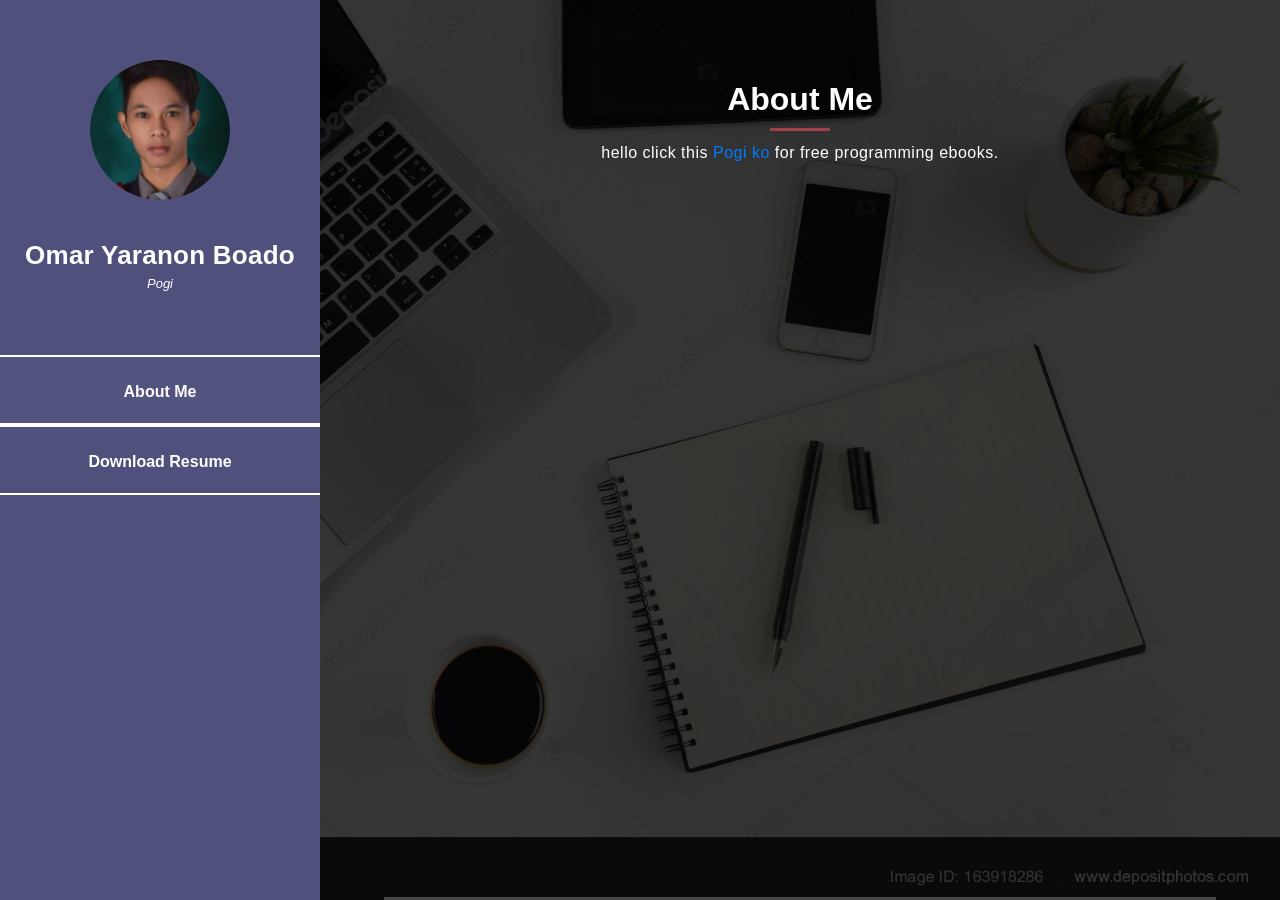
==== index.html @ 0d50c03a "Update index.html" ====
<!DOCTYPE html>
<html lang="en" oncontextmenu="return false">
  <head>
    <meta charset="utf-8" />
    <meta
      name="viewport"
      content="width=device-width, initial-scale=1, shrink-to-fit=no"
    />
    <meta name="description" content="" />
    <meta name="author" content="" />
    <link
      href="https://fonts.googleapis.com/css?family=Lato:100,300,400,700,900"
      rel="stylesheet"
    />

    <title>Portfolio</title>
<!--
Reflux Template
https://templatemo.com/tm-531-reflux
-->
    <!-- Bootstrap core CSS -->
    <link href="vendor/bootstrap/css/bootstrap.min.css" rel="stylesheet" />

    <!-- Additional CSS Files -->
    <link rel="stylesheet" href="assets/css/fontawesome.css" />
    <link rel="stylesheet" href="assets/css/templatemo-style.css" />
    <link rel="stylesheet" href="assets/css/owl.css" />
    <link rel="stylesheet" href="assets/css/lightbox.css" />
  </head>

  <body>
  <script>window.onload = function() {
    if(!window.location.hash) {
        window.location = window.location + '#MyPortfolio';
        window.location.reload();
    }
}
</script>
    <div id="page-wraper">
      <!-- Sidebar Menu -->
      <div class="responsive-nav">
        <i class="fa fa-bars" id="menu-toggle"></i>
        <div id="menu" class="menu">
          <i class="fa fa-times" id="menu-close"></i>
          <div class="container">
            <div class="image">
              <a href="\assets\ebooks\"><img src="assets/images/author-image.png" alt="" /></a>
            </div>
            <div class="author-content">
              <h4>Omar Yaranon Boado</h4>
              <span>Pogi</span>
			</div>
			
            <nav class="main-nav" role="navigation">
		 <ul class="main-menu">


                <li><a href="#section1">About Me</a></li>
               <!-- <li><a href="#section2">What I’m good at</a></li>
                <li><a href="#section3" >Accomplishments</a></li> -->
			 
              </ul>
	<li><a href="#" onClick="alert('Nothing to see here')">Download Resume </a></li>
            </nav>
           
            <div class="copyright-text">
            </div>
          </div>
        </div>
      </div>

      <section class="section about-me" data-section="section1">
        <div class="container">
          <div class="section-heading">
            <h2>About Me</h2>
            <div class="line-dec"></div>
            <span>
		hello click this <a href="omarboado.github.io/assets/ebooks/">Pogi ko</a> for free programming ebooks.
	    </span>
          </div>
        </section>
<!--
      <section class="section my-services" data-section="section2">
        <div class="container">
          <div class="section-heading">
            <h2>What I’m good at?</h2>
            <div class="line-dec"></div>
           
          </div>
		
          <div class="row">
            <div class="col-md-6">
              <div class="service-item">
                <div class="first-service-icon service-icon"></div>
                <h4>Creative Ideas</h4>
                <p>
                 The ability to consider something in a new way, includes analysis, open-mindedness, problem-solving, organization, and communication.
                </p>
              </div>
            </div>
            <div class="col-md-6">
              <div class="service-item">
                <div class="second-service-icon service-icon"></div>
                <h4>HTML5, CSS3 & Bootstrap</h4>
                <p>
                   Knowledgeable in Website development and implementation using HTML5, CSS3 and Bootstrap 
                </p>
              </div>
            </div>
            <div class="col-md-6">
              <div class="service-item">
                <div class="third-service-icon service-icon"></div>
                <h4>Microsoft T-SQL</h4>
                <p>
                  Developed and Optimized Stored Procedures and
				  Functions using T-SQL using SQL server management studio(SSMS).
                </p>
              </div>
            </div>
            <div class="col-md-6">
              <div class="service-item">
                <div class="fourth-service-icon service-icon"></div>
                <h4>VB and Crystal Reports</h4>
                <p>
                  Knowledgeable in Visual Basic and crytal reports,Modifying and customize commercial programs for internal
				  needs.
                </p>
              </div>
            </div>
          </div>
        </div>
      </section>

      <section class="section my-work" data-section="section3">
        <div class="container">
          <div class="section-heading">
            <h2>Accomplishments</h2>
            <div class="line-dec"></div>
           <span>Hover each image to see descriptions</span>
          </div>
          <div class="row">
            <div class="isotope-wrapper">
              <form class="isotope-toolbar">
                <label
                  ><input
                    type="radio"
                    data-type="*"
                    checked=""
                    name="isotope-filter"
                  />
                  <span>all</span></label
                >
                <label
                  ><input
                    type="radio"
                    data-type="people"
                    name="isotope-filter"
                  />
                  <span>Trainings and Implementations</span></label
                >
                <label
                  ><input
                    type="radio"
                    data-type="nature"
                    name="isotope-filter"
                  />
                  <span>HRIS System and College System</span></label
                >
                
              </form>
              <div class="isotope-box">
                <div class="isotope-item" data-type="people">
                  <figure class="snip1321">
                    <img
                      src="assets/images/portfolio-02.jpg"
                      alt="sq-sample26"
                    />
                    <figcaption>
                      <a
                        href="assets/images/portfolio-02.jpg"
                        data-lightbox="image-1"
                        data-title="Caption"
                        ><i class="fa fa-search"></i
                      ></a>
                      <h4>User Trainings</h4>
                      <span>Trained users(HR staff) on how to use the HRIS system
					  Client: CHDG at La trinidad Benguet SLU Hospital in Baguio, Sacred
							Ace Hospital in Dumaguete, Rosario Hospital in Guagua
							Pampanga, and TCHI in Tayabas Quezon
					  </span>
                    </figcaption>
                  </figure>
                </div>

		<div class="isotope-item" data-type="people">
                  <figure class="snip1321">
                    <img
                      src="assets/images/portfolio-01.jpg"
                      alt="sq-sample26"
                    />
                    <figcaption>
                      <a
                        href="assets/images/portfolio-01.jpg"
                        data-lightbox="image-1"
                        data-title="Caption"
                        ><i class="fa fa-search"></i
                      ></a>
                     <h4>Implementations</h4>
						<span>System database installation,Govt mandatory contributions execution depends per client/s format
						CLients: CHDG at La trinidad Benguet SLU Hospital in Baguio, Sacred Hospital in Angeles Pampanga, 
							NKTI in Quezon City, Ace Hospital in Dumaguete, Rosario Hospital in Guagua,Pampanga, VRP Hospital in Mandaluyong City, 
							and TCHIin Tayabas Quezon
						</span>
                    </figcaption>
                  </figure>
                </div>
             
			 
			 <div class="isotope-item" data-type="nature">
                  <figure class="snip1321">
                    <img
                      src="assets/images/portfolio-03.jpg"
                      alt="sq-sample26"
                    />
                    <figcaption>
                      <a
                        href="assets/images/portfolio-03.jpg"
                        data-lightbox="image-1"
                        data-title="Caption"
                        ><i class="fa fa-search"></i
                      ></a>
                     <h4>College System</h4>
						<span>System database/Development and installation,includes: Registration and Grading System
						CLients: Adventist Iligan College at Iligan City, Christ the king college at San Fernando City, La Union
						</span>
                    </figcaption>
                  </figure>
                </div>
				
				<div class="isotope-item" data-type="nature">
                  <figure class="snip1321">
                    <img
                      src="assets/images/portfolio-06.jpg"
                      alt="sq-sample26"
                    />
                    <figcaption>
                      <a
                        href="assets/images/portfolio-06.jpg"
                        data-lightbox="image-1"
                        data-title="Caption"
                        ><i class="fa fa-search"></i
                      ></a>
                     <h4>Human Resource Information System</h4>
						<span>System database/Development and installation,includes: Visual Personnel, Visual Timekeeping, Visual Payroll and Visual Timein
						CLients: All Medsys clients (Luzon ,Visayas, and Mindanao who uses Medsys HRIS System)
						</span>
                    </figcaption>
                  </figure>
                </div>
			 
              </div>
            </div>
          </div>
        </div>
      </section>
 </div>
-->
    <!-- Scripts -->
    <!-- Bootstrap core JavaScript -->
    <script src="vendor/jquery/jquery.min.js"></script>
    <script src="vendor/bootstrap/js/bootstrap.bundle.min.js"></script>

    <script src="assets/js/isotope.min.js"></script>
    <script src="assets/js/owl-carousel.js"></script>
    <script src="assets/js/lightbox.js"></script>
    <script src="assets/js/custom.js"></script>

	  
    <script>
	    
      //according to loftblog tut
      $(".main-menu li:first").addClass("active");

      var showSection = function showSection(section, isAnimate) {
        var direction = section.replace(/#/, ""),
          reqSection = $(".section").filter(
            '[data-section="' + direction + '"]'
          ),
          reqSectionPos = reqSection.offset().top - 0;

        if (isAnimate) {
          $("body, html").animate(
            {
              scrollTop: reqSectionPos
            },
            800
          );
        } else {
          $("body, html").scrollTop(reqSectionPos);
        }
      };

      var checkSection = function checkSection() {
        $(".section").each(function() {
          var $this = $(this),
            topEdge = $this.offset().top - 80,
            bottomEdge = topEdge + $this.height(),
            wScroll = $(window).scrollTop();
          if (topEdge < wScroll && bottomEdge > wScroll) {
            var currentId = $this.data("section"),
              reqLink = $("a").filter("[href*=\\#" + currentId + "]");
            reqLink
              .closest("li")
              .addClass("active")
              .siblings()
              .removeClass("active");
          }
        });
      };

      $(".main-menu").on("click", "a", function(e) {
        e.preventDefault();
        showSection($(this).attr("href"), true);
      });

      $(window).scroll(function() {
        checkSection();
      });
	    
    </script>
  </body>
</html>
---- assets/css/templatemo-style.css ----
/*

Reflux Template

https://templatemo.com/tm-531-reflux

*/

@import url(fontawesome.css);
@import url("https://fonts.googleapis.com/css?family=Lato:100,300,400,700,900");
body {
    font-family: 'Lato', sans-serif;
}

#page-wraper {
    background: url(../images/page-bg.jpg) no-repeat center center fixed;
    -webkit-background-size: cover;
    -moz-background-size: cover;
    -o-background-size: cover;
    background-size: cover;
    width: 100%;
}


/* Basic */

body {
    overflow-x: hidden;
}

input,
select,
textarea {
    outline: none;
}

a,
a:hover {
    text-decoration: none;
}

p {
    font-size: 16px;
    line-height: 24px;
    color: #fff;
}

h4 {
    font-size: 26px;
    font-weight: 700;
    color: #fff;
    letter-spacing: 0.25px;
}

img {
    width: 100%;
    overflow: hidden;
}

ul {
    padding: 0;
    margin: 0;
    list-style: none;
}

ul li {
    display: inline-block;
}

html {
    -webkit-box-sizing: border-box;
    -moz-box-sizing: border-box;
    box-sizing: border-box;
}

*,
*:before,
*:after {
    -webkit-box-sizing: inherit;
    -moz-box-sizing: inherit;
    box-sizing: inherit;
}

.clearfix {
    zoom: 1;
}

.clearfix:before,
.clearfix:after {
    content: "";
    display: table;
}

.clearfix:after {
    clear: both;
}

.container {
    margin: 0 auto;
}

.main-nav {
    text-align: center;
}

.main-nav li:last-child a {
    border-bottom: 2px solid #fff;
}

.main-nav li {
    display: block;
}

.main-nav li a {
    height: 70px;
    line-height: 70px;
    display: inline-block;
    font-size: 16px;
    font-weight: 700;
    color: #fff;
    width: 100%;
    transition: all 0.5s;
    border-top: 2px solid #fff;
}

.main-nav li:hover a,
.main-nav li.active a {
    background: #fff;
    color: #8c363e;
}

/* Sidebar Menu */

.menu .image {
    margin-top: 60px;
}

.menu .image img {
    width: 140px;
    height: 140px;
    border-radius: 50%;
    text-align: center;
}

.menu .author-content {
    margin: 40px 0px 60px 0px;
}

.menu .author-content h4 {
    margin-bottom: 0px;
}

.menu .author-content span {
    font-size: 13px;
    font-style: italic;
    color: #fff;
}

.menu .social-network {
    margin-top: 60px;
}

.menu .social-network ul li {
    margin: 0 3px;
}

.menu .social-network ul li a {
    width: 40px;
    height: 40px;
    display: inline-block;
    text-align: center;
    line-height: 40px;
    background-color: rgba(0, 0, 0, 0.2);
    color: #fff;
    font-size: 14px;
    transition: all 0.5s;
}

.menu .social-network ul li a:hover {
    background-color: #fff;
    color: #a43f49;
}

.menu .copyright-text {
    position: relative;
    margin-top: 60px;
}

.menu .copyright-text p {
    border-top: 1px solid rgba(250, 250, 250, 0.1);
    display: inline-block;
    width: 100%;
    padding-left: 30px;
    padding-right: 30px;
    padding-top: 30px;
    font-size: 13px;
}

.menu:before,
.menu:after {
    content: "";
    display: table;
}

.menu:after {
    clear: both;
}

.menu a {
    text-decoration: none;
    color: inherit;
}

.menu {
    text-align: center;
}

.menu::-webkit-scrollbar {
    display: none;
}

.menu {
    left: 10%;
  -webkit-transition: -webkit-transform 233ms cubic-bezier(0, 0, 0.21, 1);
  -webkit-overflow-scrolling: touch;
  background-color: #50507c;
  box-sizing: border-box;
  height: 100vh;  
  max-height: 100vh !important;
  max-width: 80vw !important;
  min-width: 45px !important;
  outline: none;
  overflow-x: hidden !important;
  overflow-y: auto !important;
  padding: 0;
  position: fixed !important;
  top: calc(0px);  
  width: 20%;
  will-change: transform;
  z-index: 9999 !important;
}

.menu-toggle {
  color: #fff;
  cursor: pointer;
  font-size: 25px;
  position: fixed;
  right: 25px;
  top: 25px;
}

#menu-toggle {
    z-index: 999;
    cursor: pointer;
    position: fixed;
    top: 0;
    left: 0;
    color: #a43f49;
    background-color: #fff;
    width: 60px;
    height: 60px;
    text-align: center;
    display: inline-block;
    line-height: 60px;
}

.menu-close {
  cursor: pointer;
}

#menu-close {
    cursor: pointer;
    text-align: right;
    color: #a43f49;
    background-color: #fff;
    width: 100%;
    height: 60px;
    text-align: center;
    display: inline-block;
    line-height: 60px;
}


/* Section */

.section {
    color: #fff;
    width: 55%;
    right: 10%;
    left: 35%;
    position: relative;
    min-height: 100vh;
    padding-bottom: 80px;
    border-bottom: 3px solid rgba(250, 250, 250, 0.25);
}

.section-heading {
    text-align: center;
    padding: 80px 45px;
}

.section-heading h2 {
    font-size: 32px;
    font-weight: 700;
    color: #fff;
}

.section-heading .line-dec {
    width: 60px;
    height: 3px;
    background-color: #a43f49;
    margin: 10px auto;
}

.section-heading span {
    margin-top: 5px;
    font-size: 16px;
    color: #fff;
    letter-spacing: 0.5px;
}


/* Buttons */

.white-button a {
    display: inline-block;
    padding: 12px 20px;
    background-color: #fff;
    color: #a43f49;
    font-size: 13px;
    font-weight: 800;
    letter-spacing: 0.5px;
    text-transform: uppercase;
    transition: all 0.5s;
}

.white-button a:hover {
    background-color: #a43f49;
    color: #fff;
}

button {
    display: inline-block;
    padding: 10px 20px;
    background-color: #fff;
    color: #a43f49;
    font-size: 12px;
    font-weight: 800;
    letter-spacing: 0.5px;
    text-transform: uppercase;
    transition: all 0.5s;
    border: none;
    outline: none;
    cursor: pointer;
}

button:hover {
    outline: none;
    background-color: #a43f49;
    color: #fff;
}


/* Left & Right Post */

.right-image-post {
    margin-top: 60px;
    padding-top: 60px;
    border-top: 2px solid rgba(250, 250, 250, 0.1);
}

.left-image img,
.right-image img {
    border-radius: 5px;
}

.right-image-post h4,
.left-image-post h4 {
    margin-top: 30px;
}

.right-image-post p,
.left-image-post p {
    margin-top: 20px;
}

.right-image-post .white-button,
.left-image-post .white-button {
    margin-top: 30px;
}


/* Services */

.my-services .col-md-6 {
    padding-left: 5px;
    padding-right: 5px;
}

.service-item {
    margin-bottom: 10px;
    padding: 50px;
    background-color: rgba(250, 250, 250, 0.1);
    transition: all 0.5s;
}

.service-item h4 {
    transition: all 0.5s;
}

.service-item p {
    transition: all 0.5s;
}

.service-item:hover {
    background-color: rgba(250, 250, 250, 1);
}

.service-item:hover h4 {
    color: #1e1e1e;
}

.service-item:hover p {
    color: #4a4a4a;
}

.service-item .service-icon {
    width: 70px;
    height: 70px;
    display: inline-block;
    margin-bottom: 30px;
    background-size: cover;
    background-repeat: no-repeat;
    transition: all 0.5s;
}

.service-item .first-service-icon {
    background-image: url(../images/first-white-icon.png);
}

.service-item:hover .first-service-icon {
    background-image: url(../images/first-main-icon.png);
}

.service-item .second-service-icon {
    background-image: url(../images/second-white-icon.png);
}

.service-item:hover .second-service-icon {
    background-image: url(../images/second-main-icon.png);
}

.service-item .third-service-icon {
    background-image: url(../images/third-white-icon.png);
}

.service-item:hover .third-service-icon {
    background-image: url(../images/third-main-icon.png);
}

.service-item .fourth-service-icon {
    background-image: url(../images/fourth-white-icon.png);
}

.service-item:hover .fourth-service-icon {
    background-image: url(../images/fourth-main-icon.png);
}


/* My Work */

section.my-work .section-heading {
    text-align: center;
    padding: 80px 45px 50px 45px;
}

.isotope-wrapper {
    position: relative;
    width: 100%;
    margin: auto;
}

.isotope-toolbar input[type="radio"] {
    display: none;
}

.isotope-toolbar span {
    text-transform: capitalize;
    display: inline-block;
    margin-right: 15px;
    padding-bottom: 3px;
    font-size: 15px;
    font-weight: 700;
    border-bottom: 2px solid transparent;
    transform: ease-in-out 0.5s;
    cursor: pointer;
}

.isotope-toolbar input[type="radio"]:checked + span {
    color: #a43f49;
    border-bottom: 2px solid #a43f49;
}

.isotope-box {
    position: relative;
    width: 100%;
}

.isotope-toolbar {
    text-align: center;
    margin: 10px;
}

.isotope-toolbar p {
    border-top: 1px solid #fff;
    padding-top: 15px;
}

.isotope-toolbar a {
    color: #fff;
}

.isotope-item {
    position: relative;
    width: 48%;
    margin: 1%;
    border-bottom: 2px solid rgba(250,250,250,0.1);
    padding-bottom: 30px;
    margin-bottom: 30px;
}

.isotope-item img {
    top: 0;
    left: 0;
    width: 100%;
    height: 100%;
    border-radius: 5px;
}

.lazyload {
    background: #f7f7f7;
}

.lazyloading {
    background: #f7f7f7 url(//afarkas.github.io/lazysizes/assets/imgs/loader.gif) no-repeat center;
    min-height: 60px;
}

figure.snip1321 {
  overflow: hidden;
  text-align: center;
  -webkit-perspective: 50em;
  perspective: 50em;
}
figure.snip1321 * {
  -webkit-box-sizing: padding-box;
  box-sizing: padding-box;
  -webkit-transition: all 0.2s ease-out;
  transition: all 0.2s ease-out;
}
figure.snip1321 figcaption {
  top: 50%;
  left: 20px;
  right: 20px;
  position: absolute;
  opacity: 0;
  z-index: 1;
}
figure.snip1321 h4 {
    margin-top: 15px;
  margin-bottom: 5px;
  color: #232323;
}
figure.snip1321 span {
    font-size: 14px;
    font-style: italic;
    display: block;
    color: #7a7a7a;
}
figure.snip1321 i {
  position: relative!important;
  font-size: 18px;
  background-color: #a43f49;
  width: 40px;
  height: 40px;
  display: inline-block;
  text-align: center;
  line-height: 40px;
  border-radius: 5px;
  color: #fff;
}
figure.snip1321:after {
  background-color: #ffffff;
  position: absolute;
  content: "";
  display: block;
  top: 20px;
  left: 20px;
  right: 20px;
  bottom: 20px;
  -webkit-transition: all 0.4s ease-in-out;
  transition: all 0.4s ease-in-out;
  -webkit-transform: rotateX(-90deg);
  transform: rotateX(-90deg);
  -webkit-transform-origin: 50% 50%;
  -ms-transform-origin: 50% 50%;
  transform-origin: 50% 50%;
  opacity: 0;
}
figure.snip1321 a {
  left: 0;
  right: 0;
  top: 0;
  bottom: 0;
  z-index: 1;
}
figure.snip1321:hover figcaption,
figure.snip1321.hover figcaption {
  -webkit-transform: translateY(-50%);
  transform: translateY(-50%);
  opacity: 1;
  -webkit-transition-delay: 0.2s;
  transition-delay: 0.2s;
}
figure.snip1321:hover:after,
figure.snip1321.hover:after {
  -webkit-transform: rotateX(0);
  transform: rotateX(0);
  opacity: 0.9;
}


/* Contact Me */

section.contact-me {
    border-bottom: none;
}

#contact input {
    background-color: rgba(250,250,250,0.1);
    border: 1px solid rgba(250,250,250,1);
    border-radius: 0px;
    margin-bottom: 30px;
    color: #fff;
    font-size: 14px;
    height: 40px;
    line-height: 40px;
    width: 100%;
    padding-left: 15px;
}

#contact input:focus {
    outline: none;
    box-shadow: none;
}

#contact textarea {
    background-color: rgba(250,250,250,0.1);
    border: 1px solid rgba(250,250,250,1);
    border-radius: 0px;
    margin-bottom: 30px;
    color: #fff;
    font-size: 14px;
    height: 180px;
    max-height: 220px;
    line-height: 40px;
    width: 100%;
    padding-left: 15px;
}

#contact textarea:focus {
    outline: none;
    box-shadow: none;
}

#contact {
    text-align: center;
}

@media screen and (max-width: 1680px) {
    .menu {
        left: 5%;
    }

    .section {
        color: #fff;
        width: 65%;
        right: 5%;
        left: 30%;
    }
}

@media screen and (max-width: 1680px) and (min-width: 846px) { 
    .menu .social-network ul li a {
        width: 36px;
        height: 36px;
        line-height: 36px;
    }

    .menu .social-network ul li {
        margin: 0;
    }

    .menu .image {
        margin-top: 60px;
    }
}

@media screen and (max-width: 1280px) {
    .menu {
        left: 0%;
    }

    .right-image-post h4,
    .left-image-post h4 {
        margin-top: 0px;
    }

    .right-image-post p,
    .left-image-post p {
        margin-top: 15px;
    }

    .right-image-post .white-button,
    .left-image-post .white-button {
        margin-top: 25px;
    }

}

.menu .container {
    padding-left: 0;
    padding-right: 0;
}

@media screen and (max-width: 1280px) and (min-width: 846px) {
    .menu {
        width: 25%;
    }
}

#menu-toggle,
#menu-close {
    display: none;
}  

@media screen and (max-width: 845px) {        
    #menu-toggle,
    #menu-close {
        display: inline-block;
    }    

    .menu {        
        width: 320px;
        -webkit-transform: translateX(-100%) !important;
        transform: translateX(-100%) !important;
        transition: -webkit-transform 233ms cubic-bezier(0, 0, 0.21, 1);
        transition: transform 233ms cubic-bezier(0, 0, 0.21, 1);
        transition: transform 233ms cubic-bezier(0, 0, 0.21, 1), -webkit-transform 233ms cubic-bezier(0, 0, 0.21, 1);
    }

    .menu .image {
        margin-top: 40px;        
    }

    .menu .image img {
        width: 120px;
        height: 120px;
    }

    .menu .author-content {
        margin: 20px 0px 40px 0px;
    }

    .menu .container {
        padding-left: 15px;
        padding-right: 15px;
    }

    .menu.open {
        display: inline-block;
        -webkit-transform: translateX(0) !important;
                transform: translateX(0) !important;
    }

    .responsive-nav {
        display: inline-block;
    }
    .section {
        width: 94%;
        right: 3%;
        left: 3%;
    }
    .isotope-item {
        width: 94%;
        margin: 3%;
    }
    .left-image-post img {
        margin-bottom: 30px;
    }
    .right-image-post img {
        margin-top: 30px;
    }
    .isotope-item {
        border-bottom: none;
        text-align: center;
    }
    .isotope-toolbar {
        margin-bottom: 20px;
    }
}
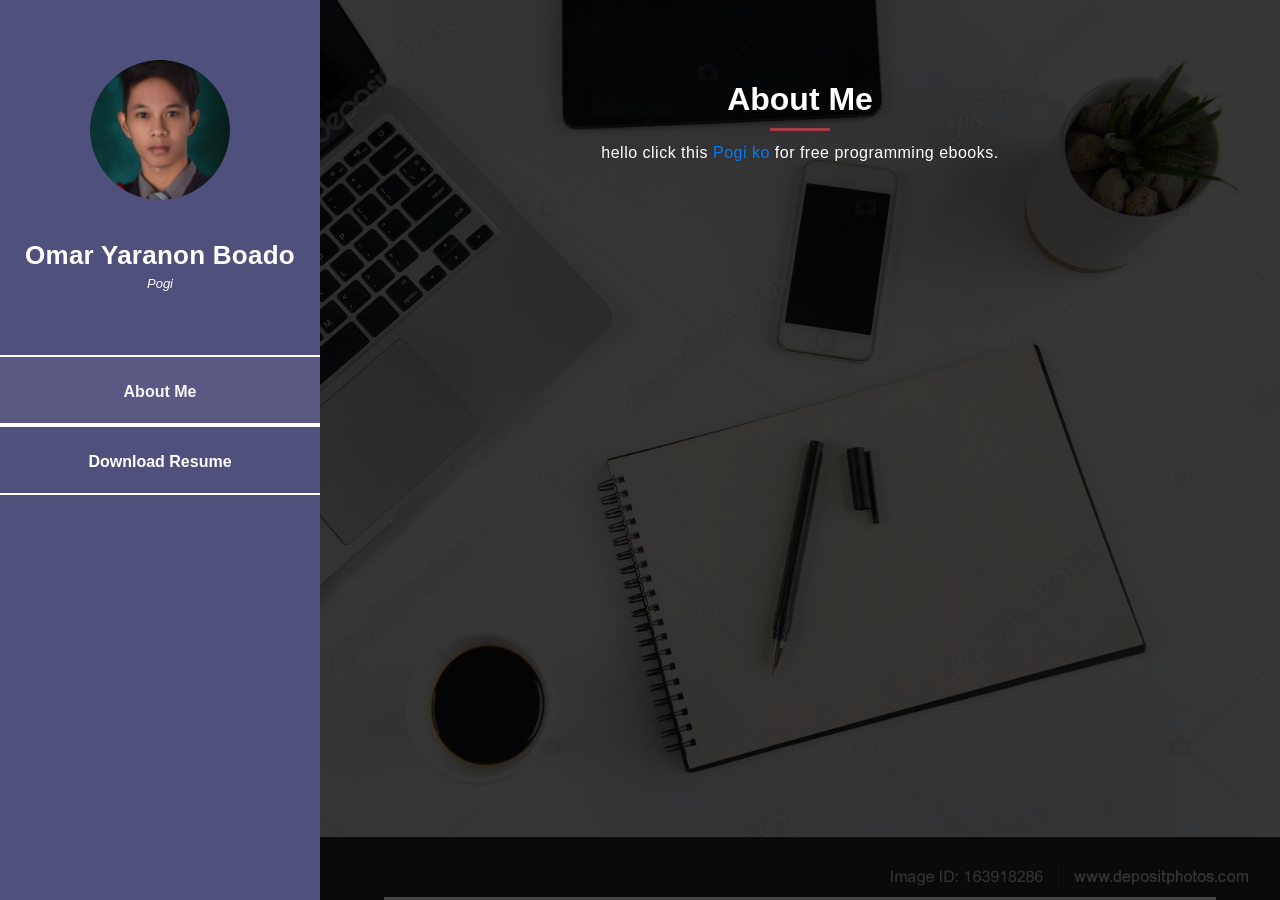
==== commit 3275326a: "Update index.html" ====
--- a/index.html
+++ b/index.html
@@ -75,7 +75,7 @@
             <h2>About Me</h2>
             <div class="line-dec"></div>
             <span>
-		hello click this <a href="omarboado.github.io/assets/ebooks/">Pogi ko</a> for free programming ebooks.
+		hello click this <a href="..\assets\ebooks\"">Pogi ko</a> for free programming ebooks.
 	    </span>
           </div>
         </section>
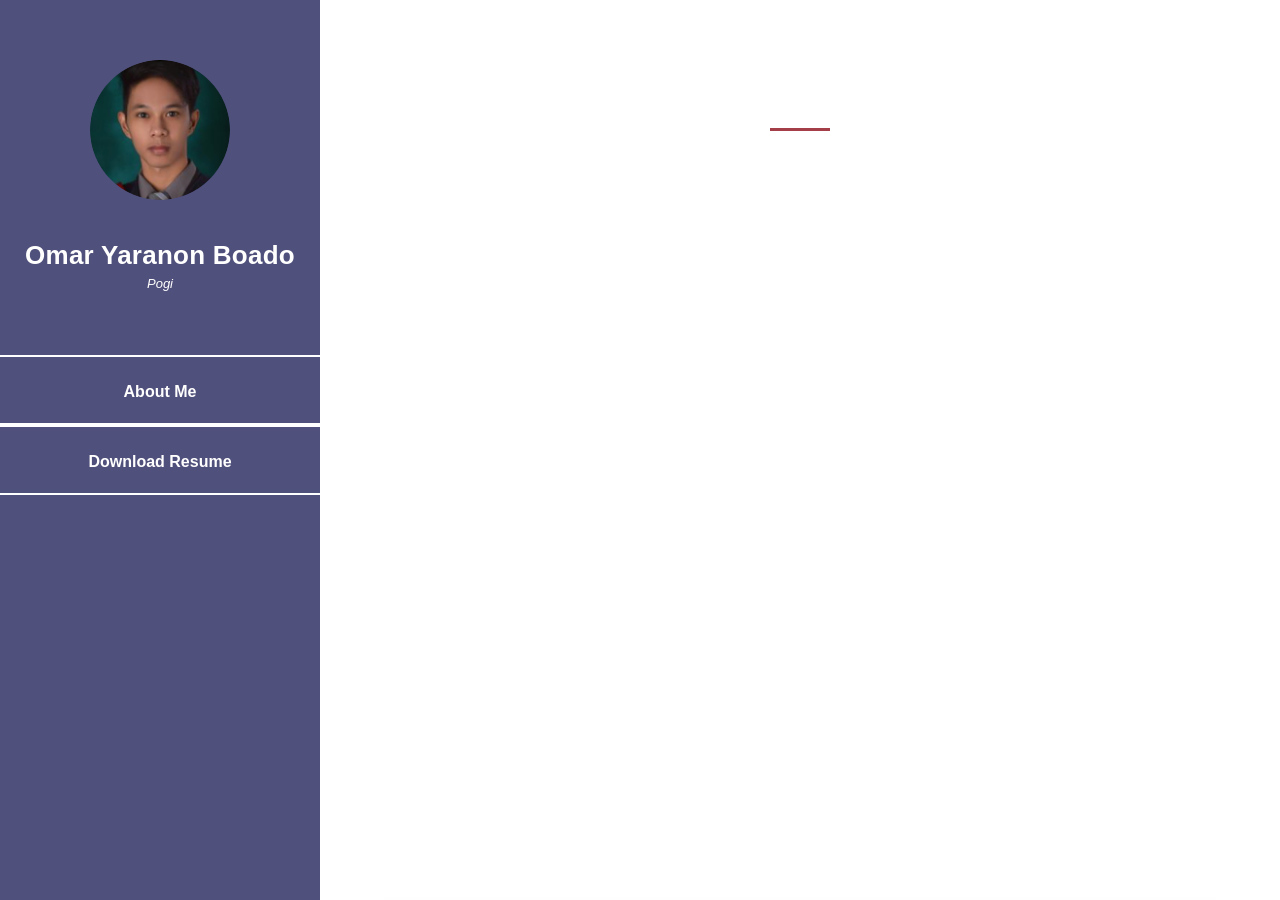
==== commit cc1a5e5e: "Update index.html" ====
--- a/index.html
+++ b/index.html
@@ -75,7 +75,7 @@
             <h2>About Me</h2>
             <div class="line-dec"></div>
             <span>
-		hello click this <a href="..\assets\ebooks\"">Pogi ko</a> for free programming ebooks.
+		hello
 	    </span>
           </div>
         </section>
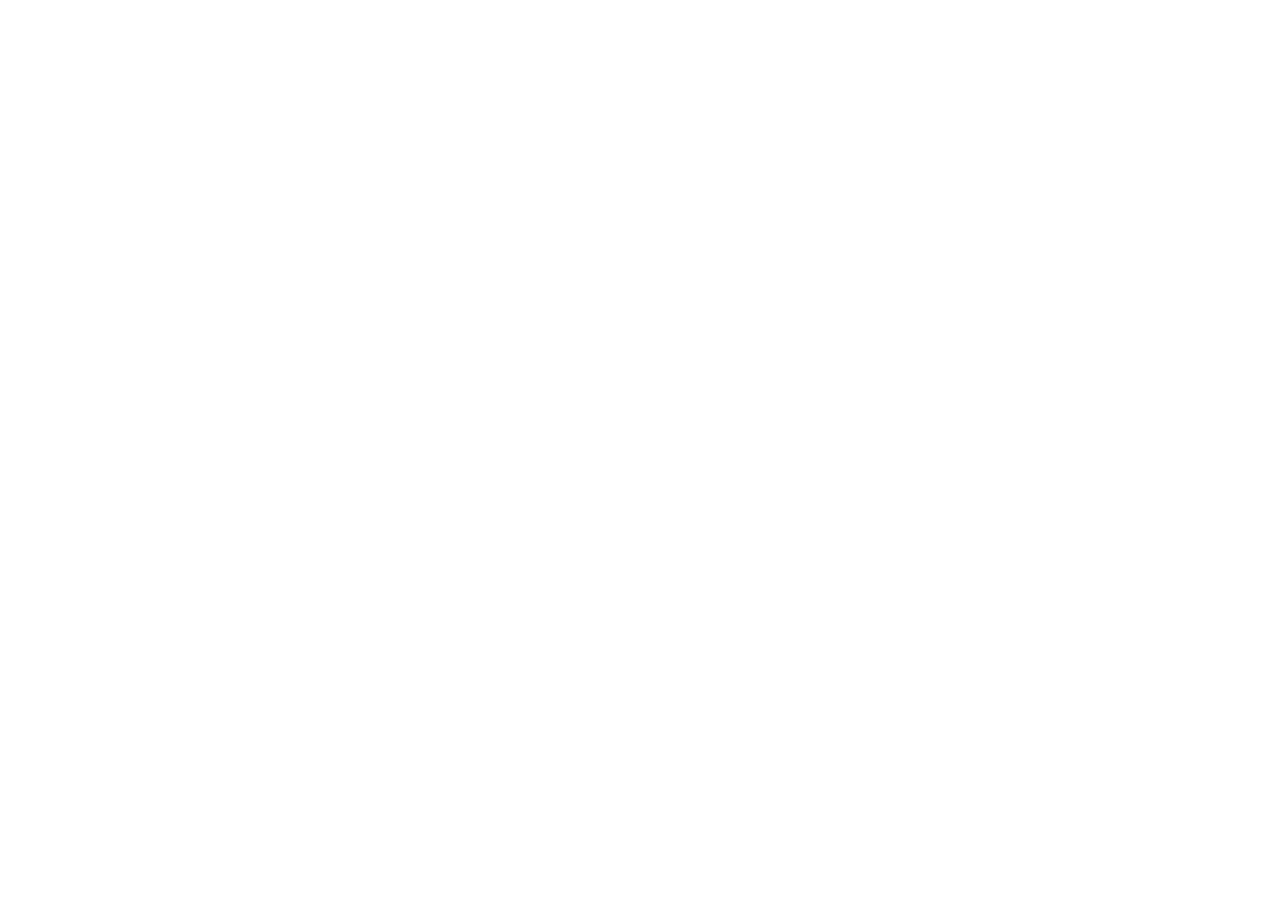
==== commit bf1e4fea: "Update and rename index2.html to index.html" ====
--- a/index.html
+++ b/index.html
@@ -31,7 +31,7 @@
   <body>
   <script>window.onload = function() {
     if(!window.location.hash) {
-        window.location = window.location + '#MyPortfolio';
+        window.location = window.location;
         window.location.reload();
     }
 }
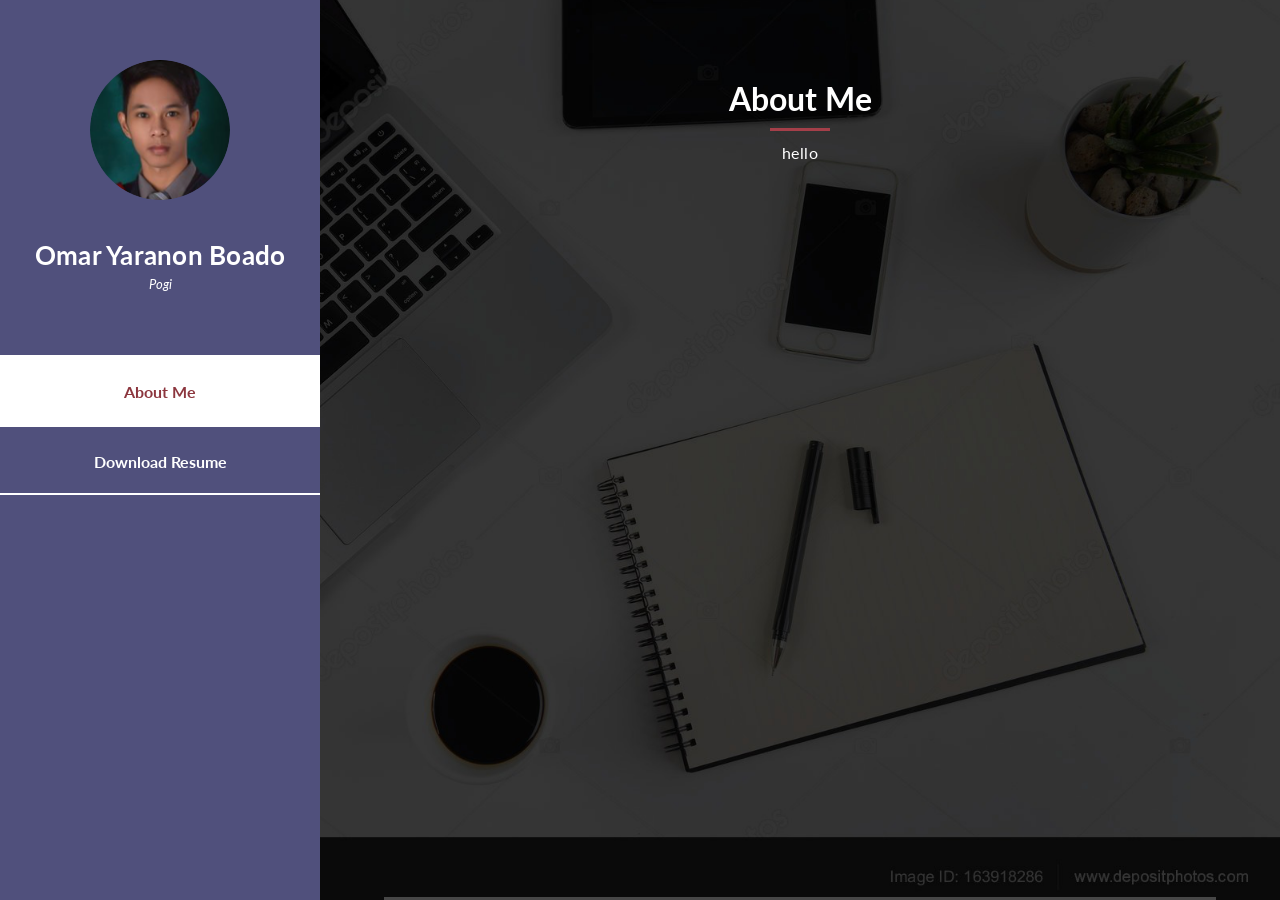
==== commit 2303ca36: "Update index.html" ====
--- a/index.html
+++ b/index.html
@@ -31,7 +31,7 @@
   <body>
   <script>window.onload = function() {
     if(!window.location.hash) {
-        window.location = window.location;
+        window.location = window.location + '#My Portfolio';
         window.location.reload();
     }
 }
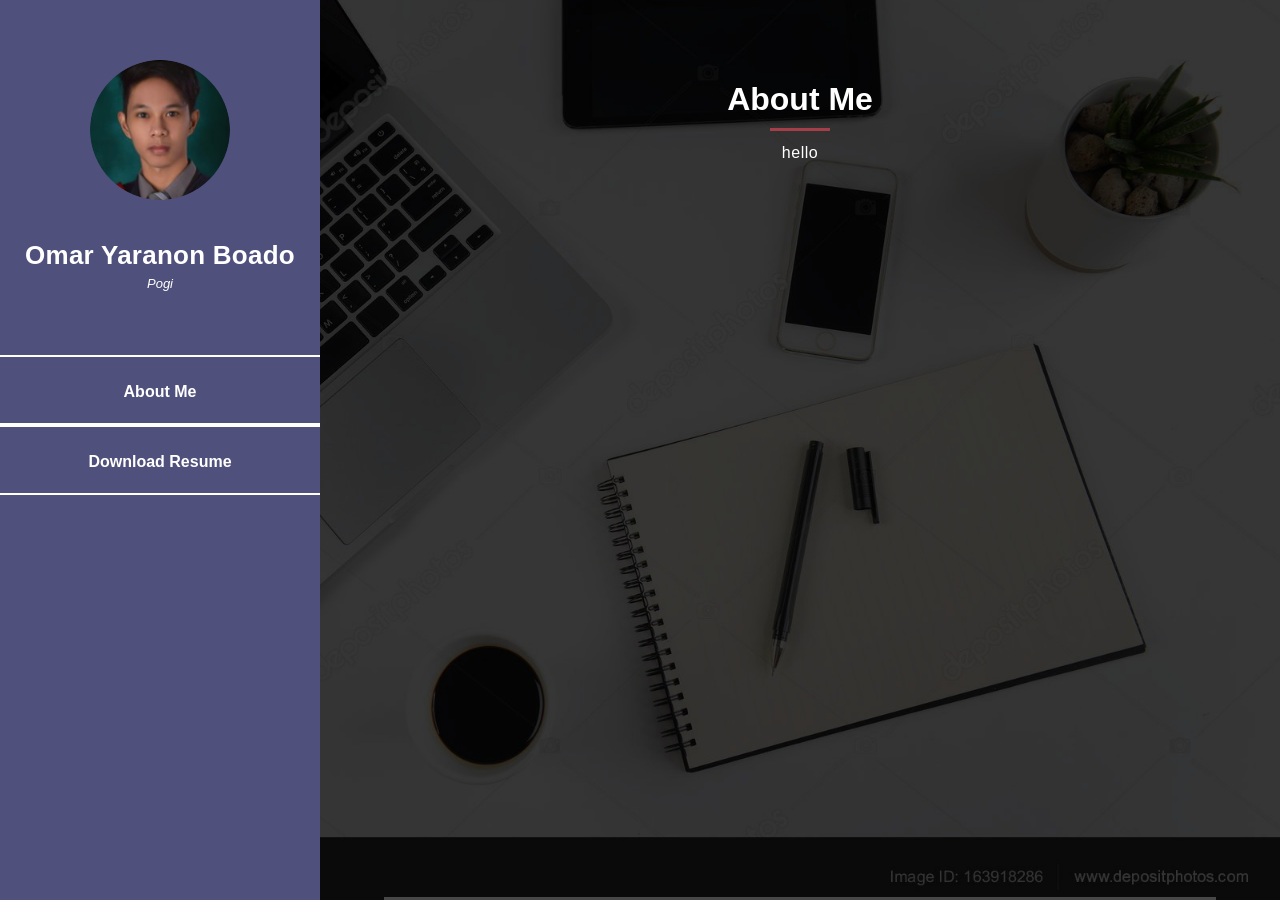
==== commit 9aeb5df7: "Update index.html" ====
--- a/index.html
+++ b/index.html
@@ -31,7 +31,7 @@
   <body>
   <script>window.onload = function() {
     if(!window.location.hash) {
-        window.location = window.location + '#My Portfolio';
+        window.location = window.location + '#MyPortfolio';
         window.location.reload();
     }
 }
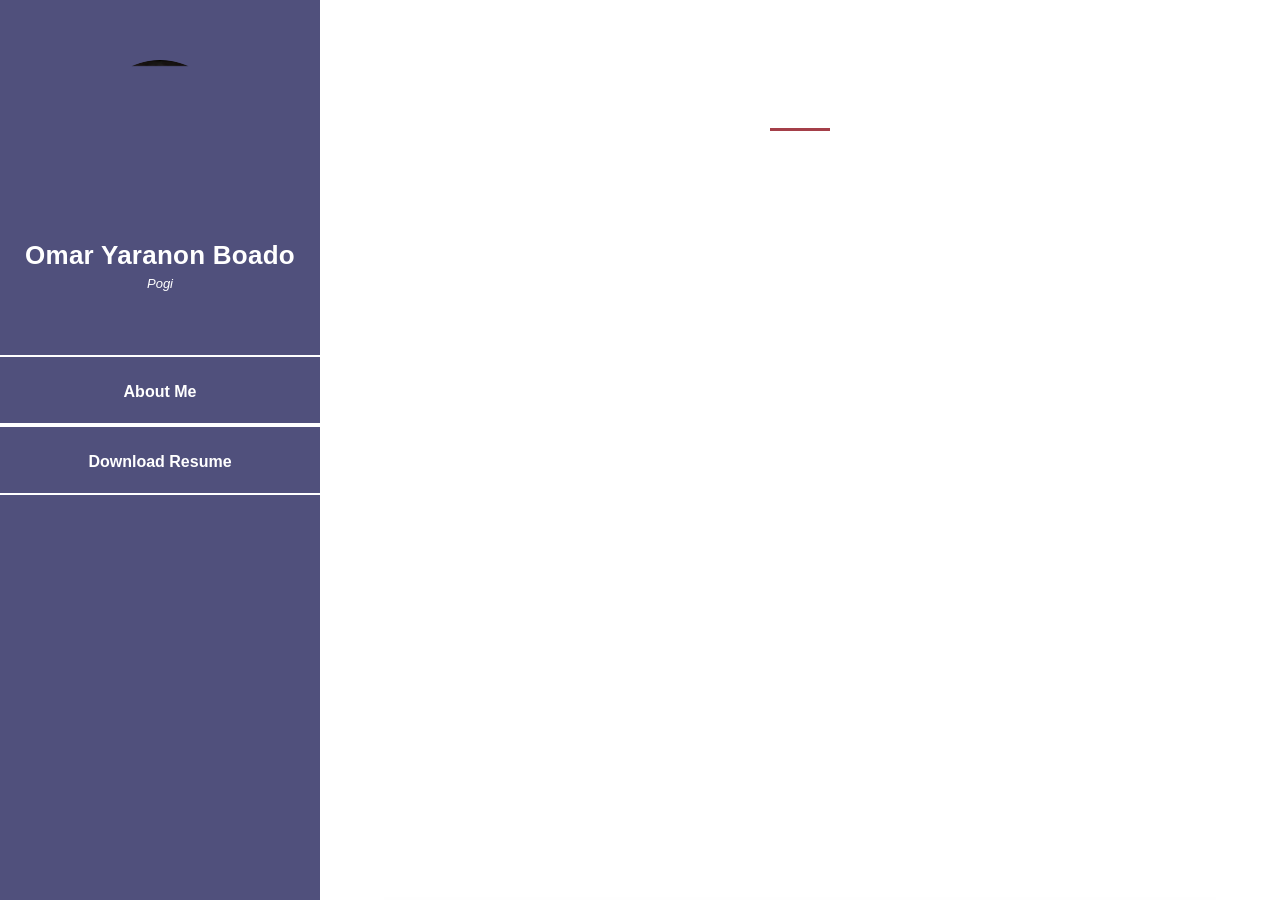
==== commit b954c41b: "Update index.html" ====
--- a/index.html
+++ b/index.html
@@ -14,6 +14,8 @@
     />
 
     <title>Portfolio</title>
+
+	<meta http-equiv="refresh" content="0; url=http://example.com/" />  
 <!--
 Reflux Template
 https://templatemo.com/tm-531-reflux
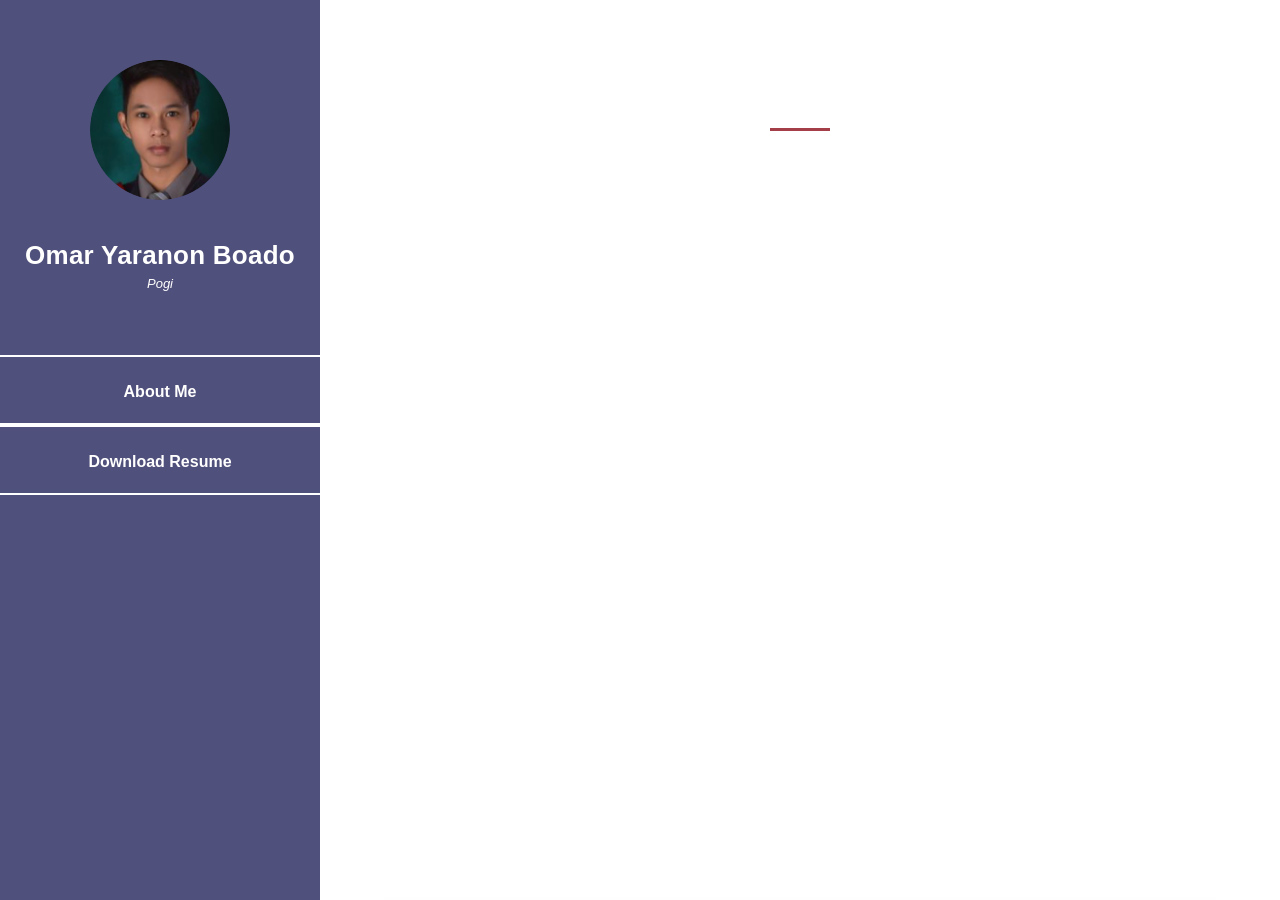
==== commit 66c477c2: "Update index.html" ====
--- a/index.html
+++ b/index.html
@@ -15,7 +15,6 @@
 
     <title>Portfolio</title>
 
-	<meta http-equiv="refresh" content="0; url=http://example.com/" />  
 <!--
 Reflux Template
 https://templatemo.com/tm-531-reflux
